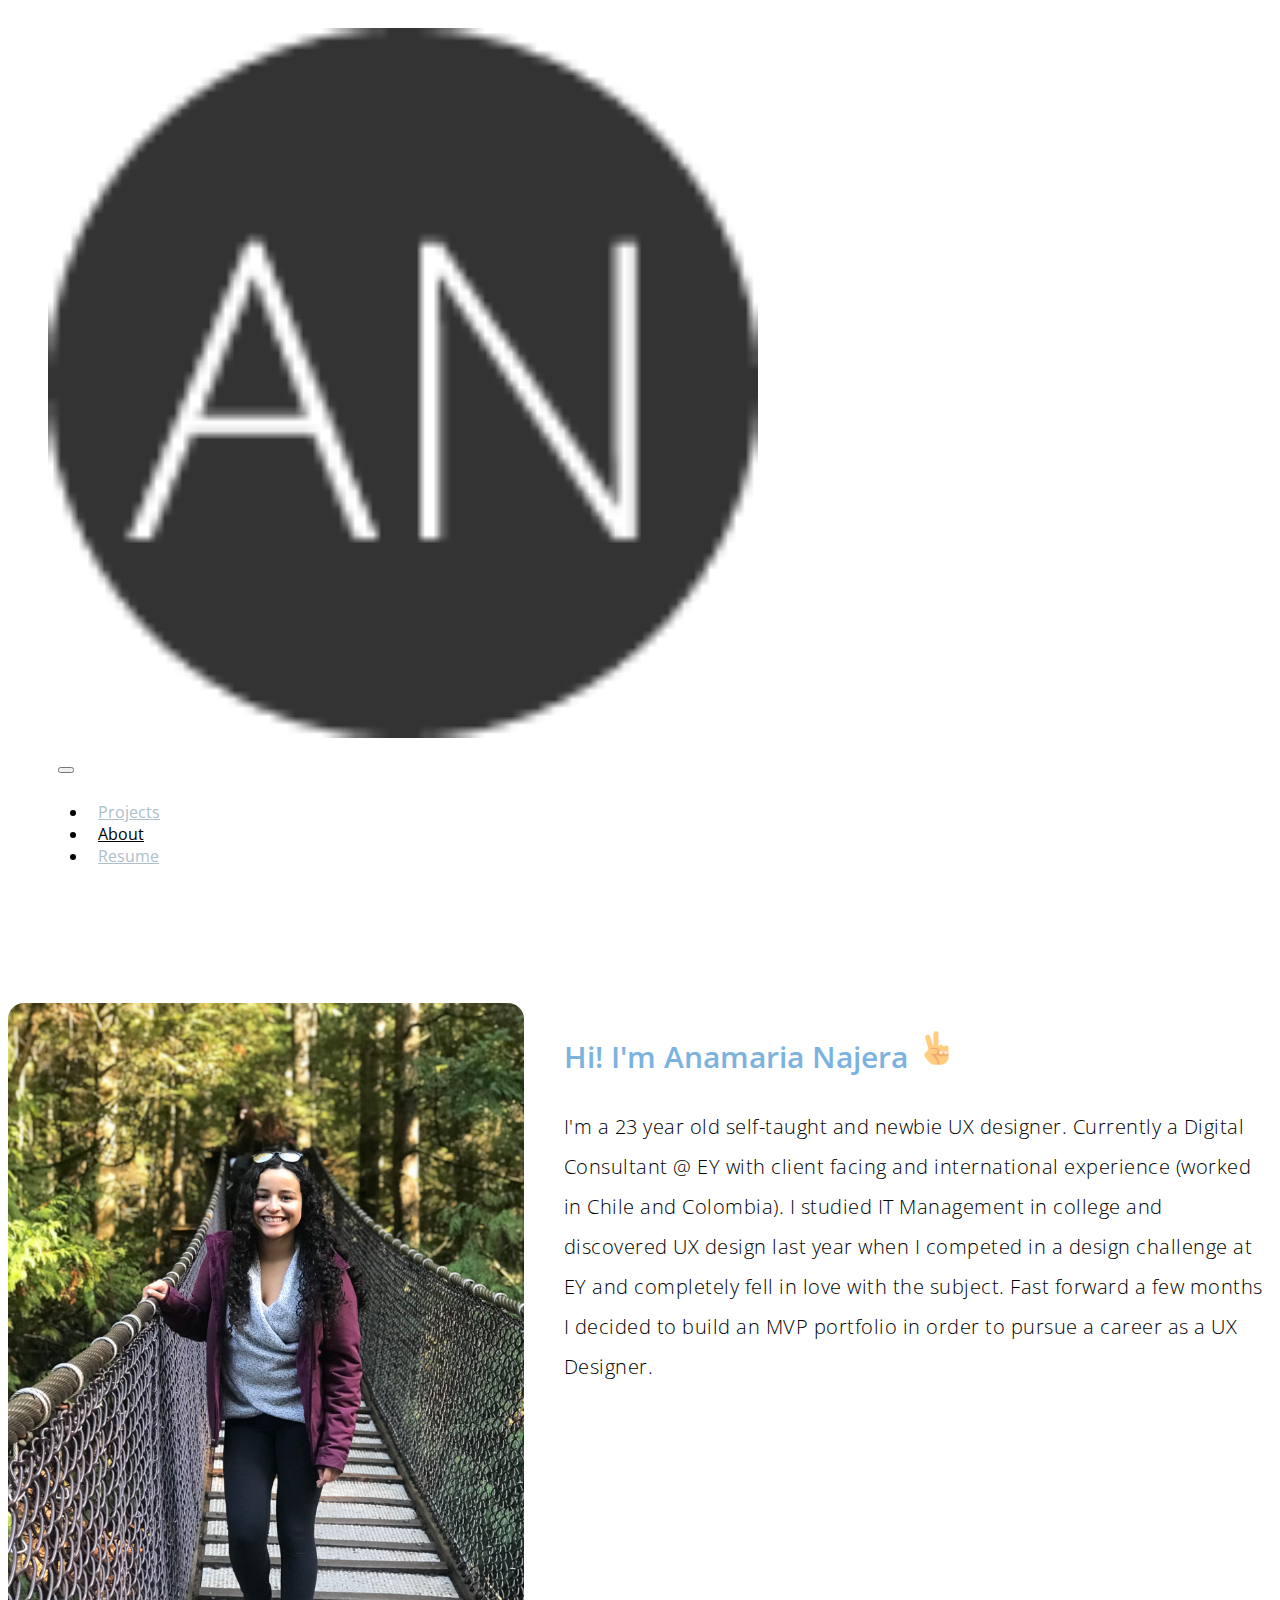
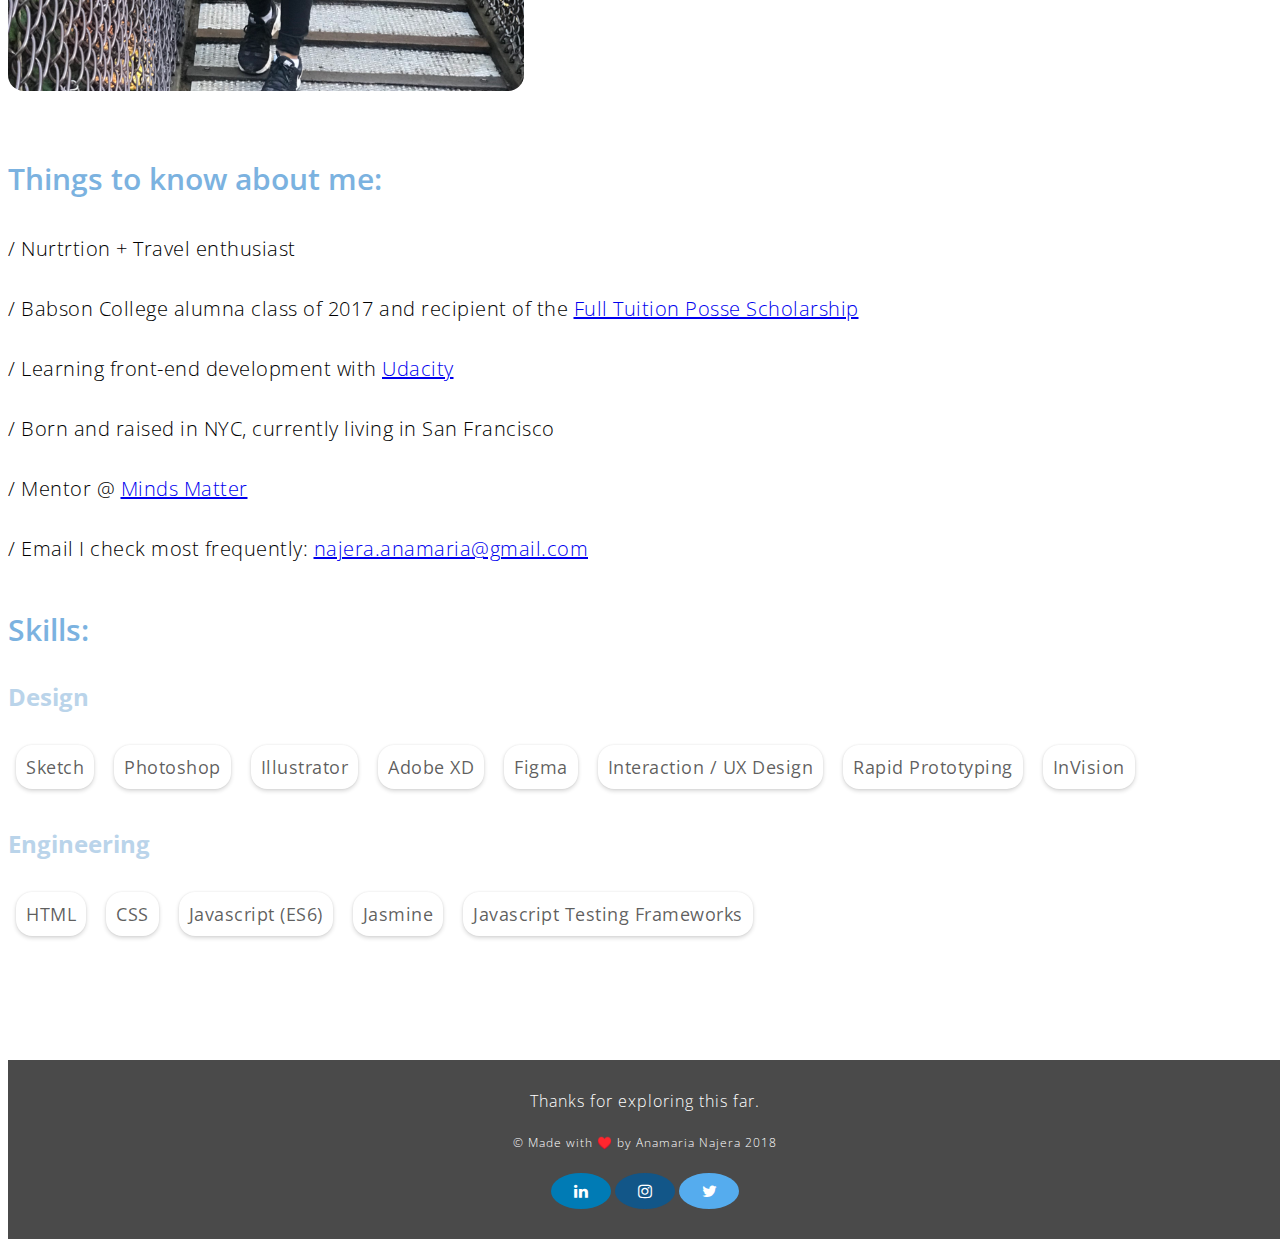
==== aboutme.html @ 1fc704de "Initial commit" ====
<!DOCTYPE html>
<html>
<head>
    <title>Anamaria Najera - Portfolio</title>
    <link href='https://fonts.googleapis.com/css?family=Open Sans' rel='stylesheet'>
    <meta name="viewport" content="width=device-width, initial-scale=1">
    <meta name="description" content="Portfolio and personal website of Anamaria Najera">
    <meta name="keywords" content="anamarianajera, anamaria, najera, babson, anamaria najera">

    <link rel="stylesheet" type="text/css" href="css/superslides.css">
    <link rel="stylesheet" href="https://stackpath.bootstrapcdn.com/bootstrap/4.1.3/css/bootstrap.min.css" integrity="sha384-MCw98/SFnGE8fJT3GXwEOngsV7Zt27NXFoaoApmYm81iuXoPkFOJwJ8ERdknLPMO" crossorigin="anonymous">
    
     <link rel="stylesheet" type="text/css" href="css/style.css">
     <link rel="stylesheet" href="https://cdnjs.cloudflare.com/ajax/libs/font-awesome/4.7.0/css/font-awesome.min.css">
    <script src="https://ajax.googleapis.com/ajax/libs/jquery/3.3.1/jquery.min.js"></script>
     <link rel="icon" type="image/png" href="img/pizza-emoji.png">
    
<style></style>
     
</head>

<body> 
<nav id="navigation" class="navbar navbar-expand-lg">
    
 
  <a class="navbar-brand" href="index.html">
    <img src="img/Logo.png" alt="logo_initials" width="60%">
    </a>
   <div class="zoom">  
  <button class="navbar-toggler" type="button" data-toggle="collapse" data-target="#navbarNav" aria-controls="navbarNav" aria-expanded="false" aria-label="Toggle navigation">
    <span class="navbar-toggler-icon"></span>
  </button>
  </div>
    
  <div class="collapse navbar-collapse" id="navbarNav">
    <ul class="navbar-nav ml-auto">
      <li class="nav-item active">
        <a id="nonactive-item3"  class="nav-link" href="index.html">Projects <span class="sr-only">(current)</span></a>
      </li>
      <li class="nav-item">
        <a id="active-item1" class="nav-link" href="about_me/aboutme.html">About</a>
      </li>
      <li class="nav-item">
        <a id="nonactive-item2" class="nav-link" href="resume.html">Resume</a>
      </li>
    </ul>
  </div>
    
</nav>


<div id="about" class="section">

    <div class="container"> 
    <div class="row"> 

        <div class="about-first">
            <div class="col-md-4">
                <div class="picAbout"> 
                    <img class="aboutImage" src="img/aboutme/vancouver.jpg"> 
                </div>
            </div>
            <div class="aboutMainText"> 
                <h2 class="animated fadeInUp aboutName"> Hi! I'm Anamaria Najera <img src="img/aboutme/peacesign.png" width="40"> </h2>
                <p class="aboutText"> I'm a 23 year old self-taught and newbie UX designer. 
                Currently a Digital Consultant @ EY with client facing and international experience (worked in Chile and Colombia). I studied IT Management in college and discovered UX design last year when I competed in a design challenge at EY and completely fell in love with the subject. Fast forward a few months I decided to build an MVP portfolio in order to pursue a career as a UX Designer.  </p> 
            </div> 
            
        </div>
        
    
    </div>
    </div>
    

    <br> 
    <div class="container"> 
    <div class="row">     
        <div class="col-md-10">         
            <h2 class="thingsAbout"> Things to know about me: </h2> 
            <div class="factsAbout">
                <p> / Nurtrtion + Travel enthusiast </p>  
                <p> / Babson College alumna class of 2017 and recipient of the <a href="https://www.possefoundation.org/"> Full Tuition Posse Scholarship</a> </p> 
                <p> / Learning front-end development with <a href="https://www.udacity.com/school-of-programming"> Udacity </a> </p>
                <p> / Born and raised in NYC, currently living in San Francisco </p>  
                <p> / Mentor @ <a href="http://mindsmatter.org">Minds Matter</a>
                </p>

                <p> / Email I check most frequently: 
                    <a href="mailto:najera.anamaria@gmail.com?Subject=Hello%20again" target="_top">najera.anamaria@gmail.com</a> 
                </p>
            </div>    
        </div>
    </div>
    </div>
    
     <div class="container"> 
    <div class="row">     
        <div class="col-md-12">         
            <h2 class="thingsAbout"> Skills: </h2> 
             <div class="skillsAbout">
               <h3 class="skillsHeading"> Design </h3>  
               <ul class="skills">
                   <li class="card round  bounceIn wow animated" style="visibility: visible; animation-name: bounceIn;">Sketch</li>
                   <li class="card round  bounceIn wow animated" style="visibility: visible; animation-name: bounceIn;">Photoshop</li>
                   <li class="card round  bounceIn wow animated" style="visibility: visible; animation-name: bounceIn;">Illustrator</li>
                   <li class="card round  bounceIn wow animated" style="visibility: visible; animation-name: bounceIn;">Adobe XD</li>
                   <li class="card round  bounceIn wow animated" style="visibility: visible; animation-name: bounceIn;">Figma</li>
                   <li class="card round  bounceIn wow animated" style="visibility: visible; animation-name: bounceIn;">Interaction / UX Design</li>
                   <li class="card round  bounceIn wow animated" style="visibility: visible; animation-name: bounceIn;">Rapid Prototyping</li>
                   <li class="card round  bounceIn wow animated" style="visibility: visible; animation-name: bounceIn;">InVision</li>
                </ul> 
                 
               <h3 class="skillsHeading"> Engineering </h3>  
               <ul class="skills">
                   <li class="card round  bounceIn wow animated" style="visibility: visible; animation-name: bounceIn;">HTML</li>
                   <li class="card round  bounceIn wow animated" style="visibility: visible; animation-name: bounceIn;">CSS</li>
                   <li class="card round  bounceIn wow animated" style="visibility: visible; animation-name: bounceIn;">Javascript (ES6) </li>
                   <li class="card round  bounceIn wow animated" style="visibility: visible; animation-name: bounceIn;">Jasmine </li>
                   <li class="card round  bounceIn wow animated" style="visibility: visible; animation-name: bounceIn;">Javascript Testing Frameworks </li>
                </ul> 
                 
            </div>    
        </div>
    </div>
    </div>
    
</div>
    
<!--Copyright Section-->  

    <div class="copyrightSection">
        
        <div class="col-md-12 text-center">
            <p id="copy"> Thanks for exploring this far. </p> <br>
            <p id="copyright_text"> &copy; Made with ♥️ by Anamaria Najera 2018</p>
            <br>
             <a href="https://www.linkedin.com/in/anamarianajera/" class="fa fa-linkedin"></a>
            <a href="https://www.instagram.com/anamarianajera/" class="fa fa-instagram"></a>
            <a href="https://twitter.com/anamaria_najera?lang=en" class="fa fa-twitter"></a>
        </div>
    
    </div>
       
<!--Java script-->
<script src="js/typed.min.js"></script>   
<script src="js/jquery.superslides.min.js"></script>   
<script src="https://cdnjs.cloudflare.com/ajax/libs/popper.js/1.14.3/umd/popper.min.js" integrity="sha384-ZMP7rVo3mIykV+2+9J3UJ46jBk0WLaUAdn689aCwoqbBJiSnjAK/l8WvCWPIPm49" crossorigin="anonymous"></script>    
<script src="https://stackpath.bootstrapcdn.com/bootstrap/4.1.3/js/bootstrap.min.js" integrity="sha384-ChfqqxuZUCnJSK3+MXmPNIyE6ZbWh2IMqE241rYiqJxyMiZ6OW/JmZQ5stwEULTy" crossorigin="anonymous"></script> 
<script src="js/script.js"></script>   

</body>
</html>
---- css/superslides.css ----
#slides {
  position: relative;
}
#slides .slides-container {
  display: none;
}
#slides .scrollable {
  *zoom: 1;
  position: relative;
  top: 0;
  left: 0;
  overflow-y: auto;
  -webkit-overflow-scrolling: touch;
  height: 100%;
}
#slides .scrollable:after {
  content: "";
  display: table;
  clear: both;
}

.slides-navigation {
  margin: 0 auto;
  position: absolute;
  z-index: 3;
  top: 46%;
  width: 100%;
}
.slides-navigation a {
  position: absolute;
  display: block;
}
.slides-navigation a.prev {
  left: 0;
}
.slides-navigation a.next {
  right: 0;
}

.slides-pagination {
  position: absolute;
  z-index: 3;
  bottom: 0;
  text-align: center;
  width: 100%;
}
.slides-pagination a {
  border: 2px solid #222;
  border-radius: 15px;
  width: 10px;
  height: 10px;
  display: -moz-inline-stack;
  display: inline-block;
  vertical-align: middle;
  *vertical-align: auto;
  zoom: 1;
  *display: inline;
  background-image: url("[data-uri]");
  margin: 2px;
  overflow: hidden;
  text-indent: -100%;
}
.slides-pagination a.current {
  background: #222;
}
---- css/style.css ----
/* spinning loader and back to top button */ 
.loader {
    width: 100%;
    height: 100%;
    background-color: #fff;
    position: fixed;
    top: 0px;
    left: 0px;
    z-index: 1000;
    
}

.loader .inner{
    width: 100%;
    height: 100%;
    background: url(../img/loader.gif) center center no-repeat;
}

.back-to-top {
    cursor: pointer;
    position: fixed;
    bottom: 20px;
    right: 20px;    
}

.btn-primary {
    color: #fff;
    background-color: transparent;
    border-color: transparent;}

.btn-primary:hover {
    color: #fff;
    background-color: transparent;
    border-color: transparent;}

/* navigation menu */

#navigation{ 
background-color: #fff;
padding: 20px 40px;
z-index:100;}

#navigation li{
    padding: 0 10px;
}

#active-item, #active-item1 {
    color:#000;
}


#nonactive-item1, #nonactive-item2, #nonactive-item3 {
    color:rgb(174,192,201);
}

#nonactive-item1:hover {
    color: #000;
}


#nonactive-item2:hover {
    color: #000;
}


#nonactive-item3:hover {
    color: #000;
}

.navbar-toggler-icon {
    background: url(../img/icons/menu.png);
background-size: 100%;}

.zoom {
        padding: 10px;
        transition: transform .2s; /* Animation */
    }

.zoom:hover {
        transform: scale(1.5); /* (150% zoom - Note: if the zoom is too large, it will go outside of the viewport) */
    }

/* CSS for all pages*/
body{font-family: 'Open Sans';}

/* INDEX PAGE PROJECTS */
.js .animate-box {
    opacity: 0;
}
.fh5co-grid {
    height: 400px;
    background-size: cover;
    background-position: center center;
    margin-bottom: 30px;
    position: relative;
    border-radius: 7px;
}



.text-center {
    text-align: center;
}

.fh5co-grid .image-popup{
    position: absolute;
    top: 50%;
    bottom: 20px;
    left: 20px;
    right: 20px;
    margin-top: -25px;
}

.fh5co-grid .image-popup .prod-title h3 {
    margin-bottom: 10px;
    color: #fff;
    font-size: 20px;
}

.projectHeaders {
    margin-top: 150px;
}

@media screen and (max-width:500px) {
    .main {
        font-size: 35px;
        text-align: left;
    }
}

@media screen and (min-width:500px) {
    .main {
        font-size: 40px;
        font-weight: 700; text-align: left;    
    }
}

.heading-sub {
    text-align: left;
    font-size: 30px;
    letter-spacing: 1px;
    font-weight: 600;
    background-image: linear-gradient(120deg, #D7DDF8, #BAD4EA);
    background-repeat: no-repeat;
    background-size: 100% 0.2em;
    background-position: 0 100%;
    transition: background-size 0.25s ease-in;
}
    

/* overlay for projects index pg */
.overlay{
  position: absolute;
  height: 400px;
  top:0;
    bottom: 0;
    left: 0;
    right: 0;
  background: rgba(0, 0, 0, 1);
  z-index: 2;
  opacity: 0;
  border-radius: 7px;
}

.overlay:hover{
  opacity: .9;
}

.overlay h3{
    position:absolute;
    text-transform:uppercase;
    color:#ffffff;
    letter-spacing:1px;
    font-weight:900;
    bottom: 200px;
    left: 40px;
}

.overlay span{
  font-size:16px;
  bottom:150px;
  left:40px;
  position:absolute;
  color:#ffffff;
  letter-spacing:1px;
  font-weight:400;
  line-height:50px;
}


.section {
    padding:100px 0;
}

/* ABOUT PAGE */

.about-first {
    display: flex;
}

.picAbout img{
    width: auto;
    max-width: 100%;
    height: auto;
}

.aboutImage {
    display: inline-flex;
    border-radius: 16px;
}

.aboutMainText {
    padding-left: 40px;
}

.aboutName, .thingsAbout {
    font-size: 30px;
    font-weight: 600;
    color: #7BB2E0;
}

    
.aboutText, .factsAbout { 
    margin-top: 30px;
    line-height: 2;
    letter-spacing: .5px;
    font-weight: 100;
    font-size: 20px;
    
}

.thingsAbout{
    margin-top: 40px;
}

.card{ 
    display: inline-block;
    -webkit-box-shadow: 0 2px 4px rgba(0,0,0,.16), 0 0 2px rgba(0,0,0,.08);
    box-shadow: 0 2px 4px rgba(0,0,0,.16), 0 0 2px rgba(0,0,0,.08);
    -webkit-transition: all 150ms ease-in-out;
    -o-transition: all 150ms ease-in-out;
    transition: all 150ms ease-in-out;
    background: #fff;
    color: rgba(0,0,0,.64);
    font-size: 18px;
    letter-spacing: .5px;
    padding: 10px;
    margin: 8px;
}

.skills {
    padding-left: 0;
}

.skillsHeading {
    margin-top: 30px; 
    font-size: 24px;
    color: #BAD4EA;
}

.round {border-radius: 16px;}

.grid-Container{
    padding-top: 300px;
}

/*  idea lab page*/

.Idea_title{ 
    color: #000; 
    text-transform:uppercase;
    font-weight: 200;
    position: absolute;
    font-size: 48px;
    letter-spacing: 1px; 
    margin-top: 100px;
    
}

.Idea_subText{
    color: #000; 
    text-transform: none;
    font-weight: 200;
    font-size:23px;
    position: absolute;
    letter-spacing: 1px;
    margin-top: 170px;
}

.Idea_projdescription{
    color:#000;
    font-weight: 200;
    letter-spacing: 1px;
    font-size: 16px; 
    position: absolute;
    margin-top: 220px;
}



.styleguide{
    margin-top: 50px;
    margin-bottom: 50px;
}


#glanceMainHeader{
    margin-bottom: 50px;
    font-weight: 100;
    letter-spacing: 1px;
    font-size: 28px
}

#prototypeMainHeader {
    font-weight: 100;
    letter-spacing: 1px;
    font-size: 28px;
}

#reflectionMainHeader {
    margin-bottom: 10px;
    font-weight: 100;
    letter-spacing: 1px;
    font-size: 28px
}

#researchMainHeader{
    margin-bottom: 50px;
    font-weight: 100;
    letter-spacing: 1px;
    font-size: 28px
}

.glanceHeader  {
    margin-bottom: 5px;
    font-weight: 100;
    font-size: 16px;
}

#prototypesubHeader{
    font-weight: 100;
    letter-spacing: 1px;
    font-size: 24px
}

#prototypesubHeader1{
    font-weight: 100;
    letter-spacing: 1px;
    font-size: 24px
}


.styleHeader {
    color: #000;
    margin-bottom: 5px;
    font-size: 28px;
    font-weight: 100;
    letter-spacing: 1px;
    text-align: right;
    margin-right: 15px;
    position: relative;
}

/*  explore project page*/


#example {
  position: relative;
}

#example-checkbox {
  display: none;
}

#example-checkbox:checked + #example:after {
  content: "Hide Research Process";
  position: absolute;
  top: 0;
  left: 0;
  right: 0;
  bottom: 0;
  background: white;
}


input {
    display: none;
    visibility: hidden;
}

label {
  display: block;
  letter-spacing: 1px;
  color:#5887F9;
  margin-top: 20px;
}

label::before {
  font-size: 28px;
  content: "+ Show Research Process";
  vertical-align: text-top;
  display: inline-block;
  height: 2re0px;
  margin-right: 3px;
}

#expand {
  height: 0px;
  overflow: hidden;
  transition: height 0.5s;
  margin-top: 30px;
  color: #000;
}

#toggle:checked ~ #expand {
  height:100%;
}

#toggle:checked ~ label::before {
  content: "- Hide Research Process";
}

.researchHeader, .researchHeader1{
    margin-top: 50px;    
    margin-bottom:10px;
    font-weight: 100;
    letter-spacing: 1px;
    font-size: 28px;
}


.compHeader {
    color: #5887F9;
    margin-bottom: 5px;
    font-weight: 100;
    font-size: 16px;
}

.comp2 {
    margin-top: 40px;
}


.surveyHeader {
    color: #5887F9;
    margin-bottom: 5px;
    font-weight: 100;
    font-size: 16px;
}

#survey1, #survey2 {
    margin-top: 20px;
}

#onboardingHeader 
    {font-weight: 100;
    font-size: 20px;
    color: #5887F9;}


#styleMainHeader{
  margin-bottom: 10px;
    font-weight: 100;
    color: #5887F9;
    letter-spacing: 1px;
    font-size: 28px;
}

#typography, #tabbar, #inputs  {
    margin-top: 50px;
}

#icons{
    margin-top: 70px;
}

.copyrightSection {
  background-color: #4A4A4A;
  color: #fff;
  padding: 30px 5px;
  width: 100%;
  text-align: center;
}

.copyrightSection p {
    margin:0;  
}

#copy {font-weight: 100; letter-spacing: 1px;}

#copyright_text{
    font-weight: 100;
    font-size: 12px;
    letter-spacing: 1px;
}

.fa {
    padding: 10px;
    font-size: 20px;
    width: 40px;
    text-align: center;
    text-decoration: none;
    border-radius: 50%;
}

.fa-twitter {
  background: #55ACEE;
  color: white;
}

.fa-linkedin {
  background: #007bb5;
  color: white;
}
        
.fa-instagram {
  background: #125688;
  color: white;
}
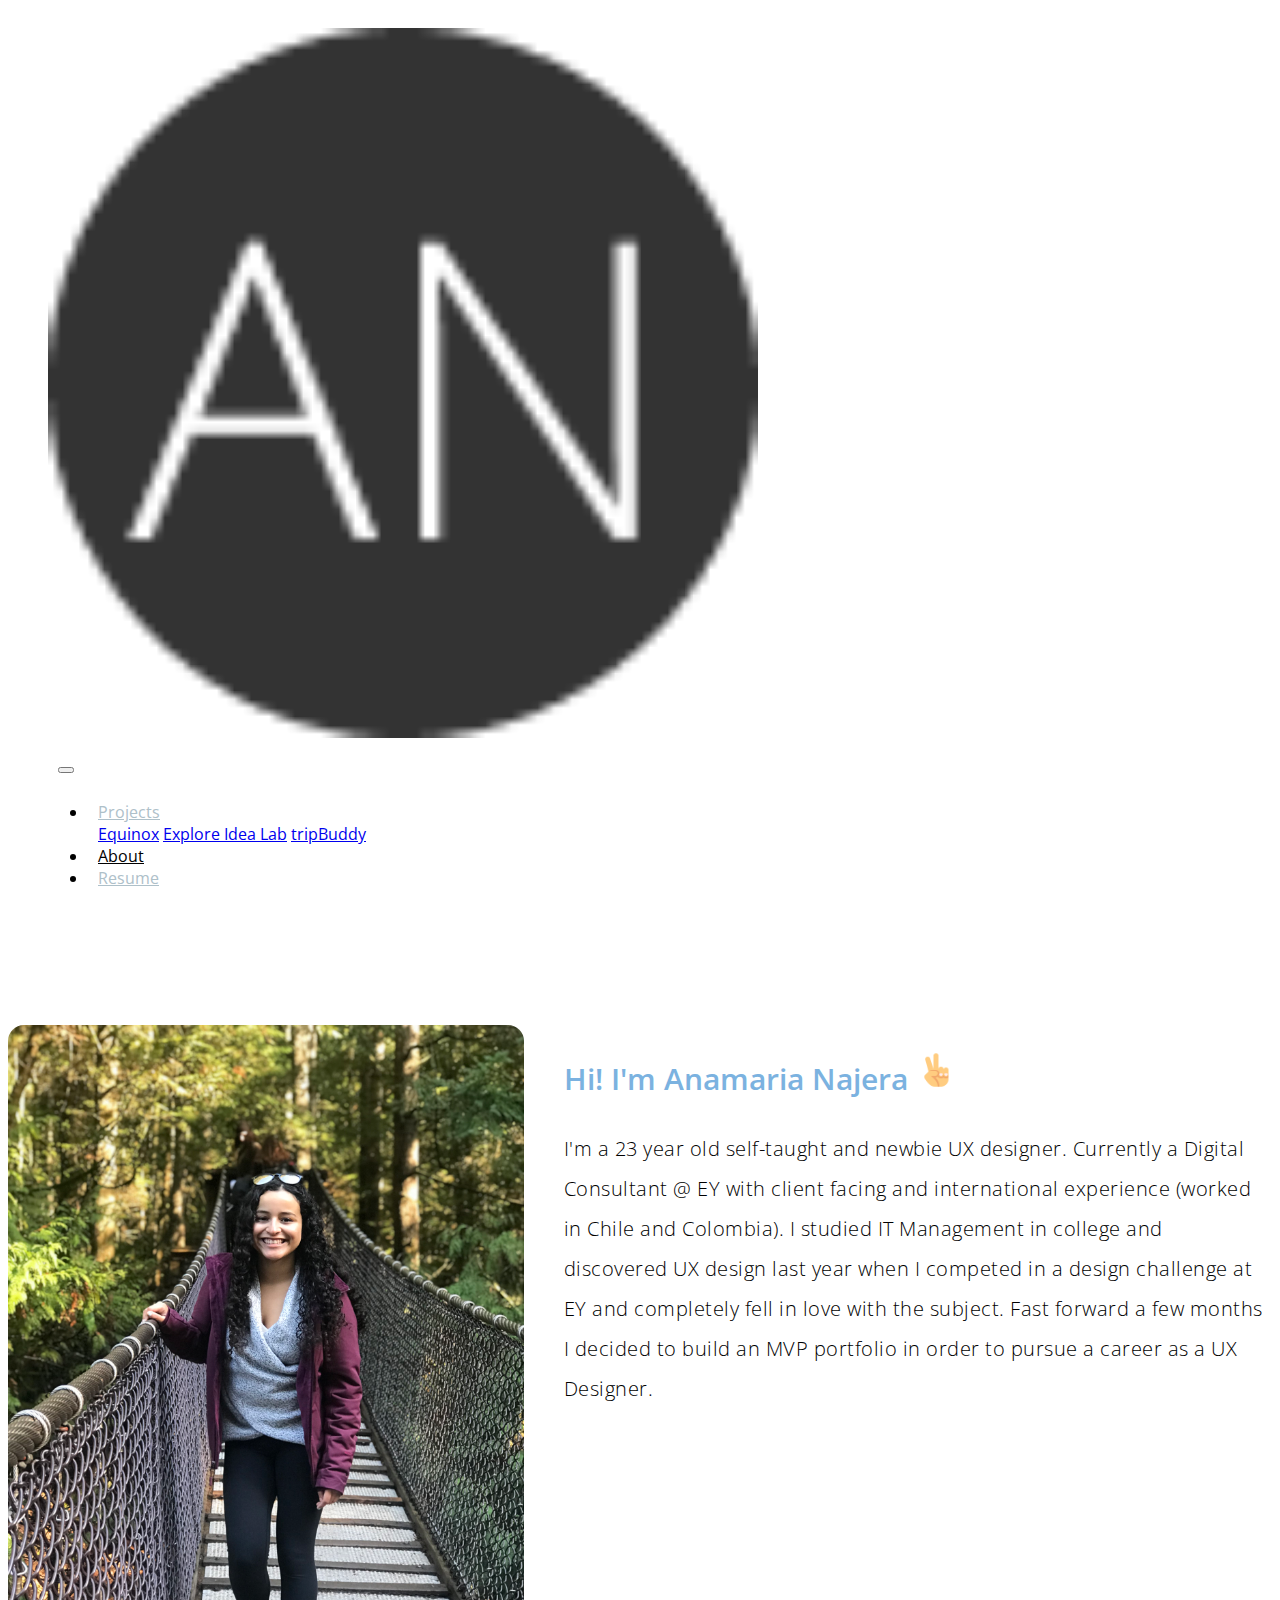
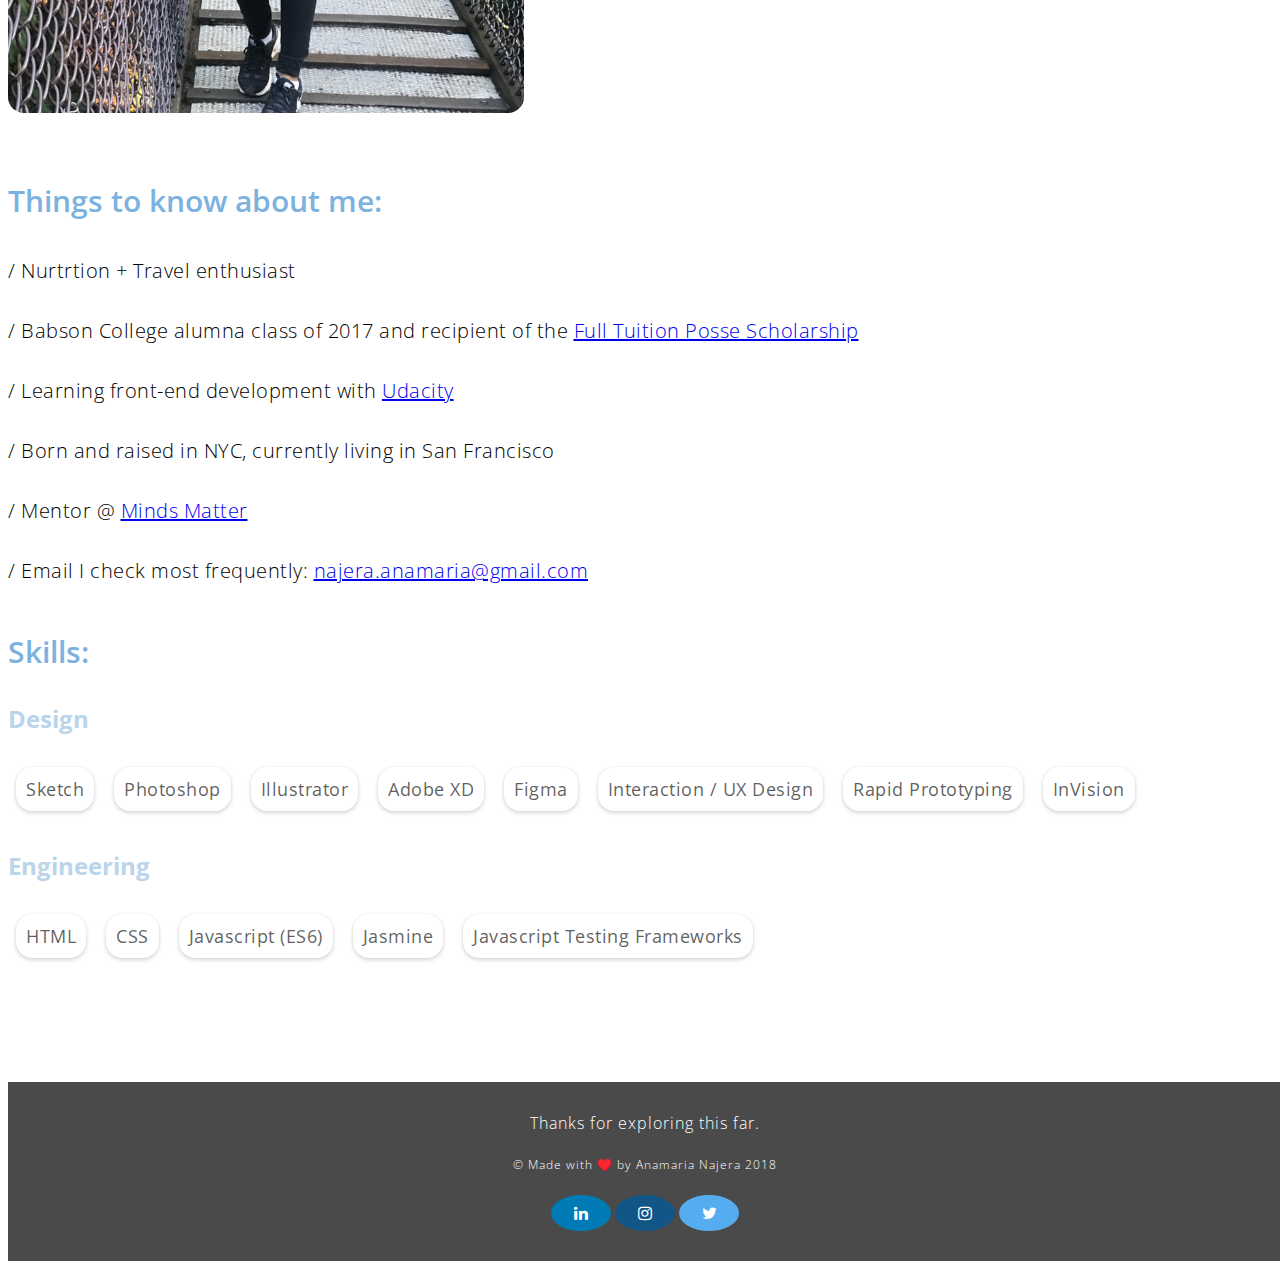
==== commit 019502f4: "Nav bar edit" ====
--- a/aboutme.html
+++ b/aboutme.html
@@ -32,19 +32,28 @@
   </button>
   </div>
     
-  <div class="collapse navbar-collapse" id="navbarNav">
-    <ul class="navbar-nav ml-auto">
-      <li class="nav-item active">
-        <a id="nonactive-item3"  class="nav-link" href="index.html">Projects <span class="sr-only">(current)</span></a>
-      </li>
-      <li class="nav-item">
-        <a id="active-item1" class="nav-link" href="about_me/aboutme.html">About</a>
-      </li>
-      <li class="nav-item">
-        <a id="nonactive-item2" class="nav-link" href="resume.html">Resume</a>
-      </li>
-    </ul>
-  </div>
+    <div class="collapse navbar-collapse" id="navbarNav">
+        <ul class="navbar-nav ml-auto">
+            <li class="nav-item active">
+            <div class="dropdown">
+                <a id="nonactive-item3" class="nav-link" href="index.html" class="dropbtn"> Projects <span class="sr-only">(current)</span> 
+                </a>
+                    <div class="dropdown-content">
+                        <a href="equinox.html">Equinox</a>
+                        <a href="explore.html">Explore </a>
+                        <a href="idealab.html">Idea Lab</a>
+                        <a href="#">tripBuddy</a>
+                    </div>
+            </div>
+            </li>
+            <li class="nav-item">
+                <a id="active-item" class="nav-link" href="aboutme.html">About</a>
+            </li>
+            <li class="nav-item">
+                <a id="nonactive-item2" class="nav-link" href="resume.html">Resume</a>
+            </li>
+        </ul>
+    </div>
     
 </nav>
 
